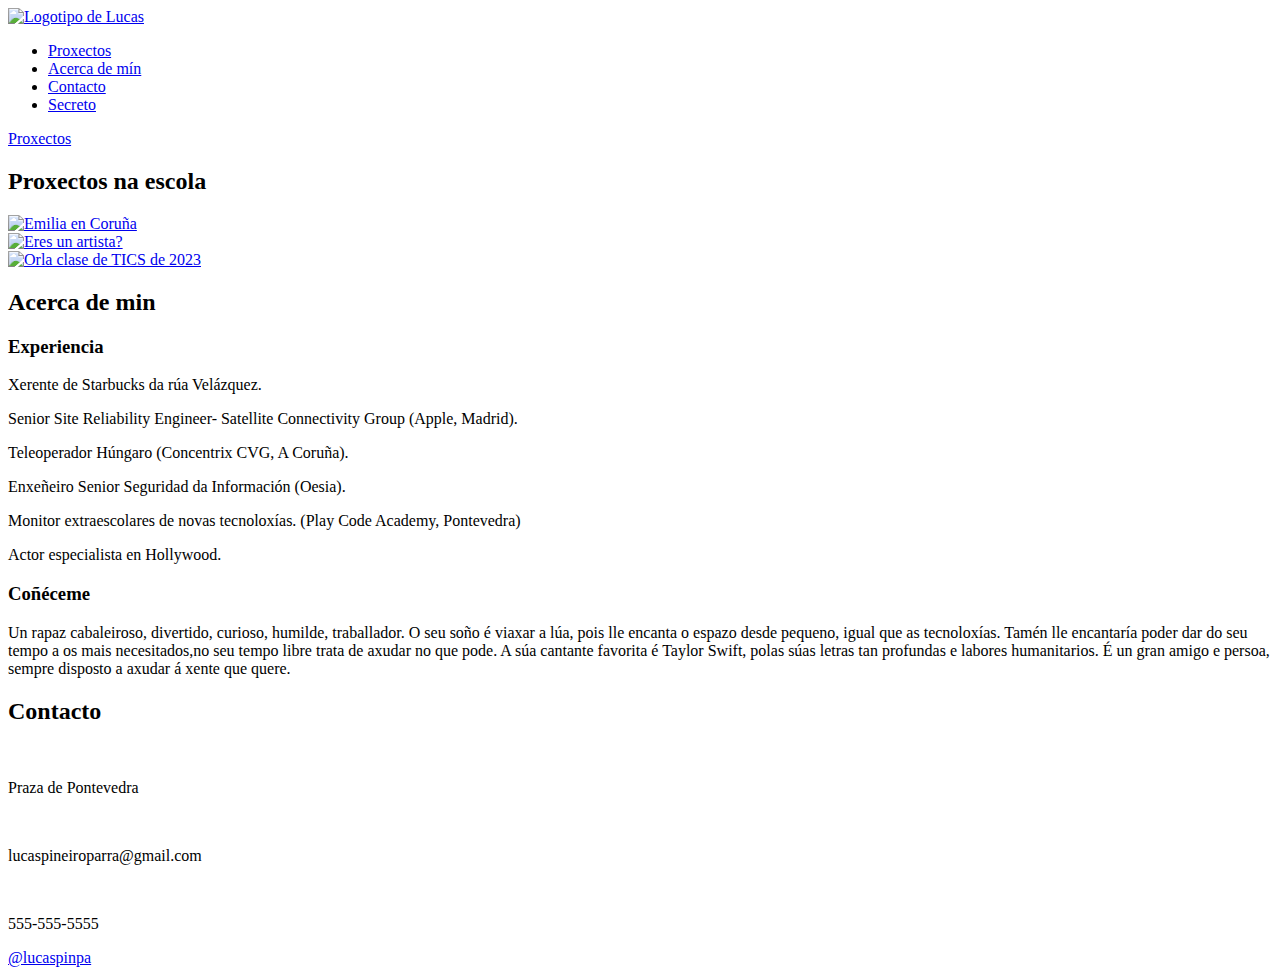
==== index.html @ 1175b790 "Create index.html" ====
<!DOCTYPE html>


<html lang="gl">
	<head>
		<meta charset="UTF-8" />
		<meta http-equiv="X-UA-Compatible" content="IE=edge" /> <!-- o atributo ten que ver coa compatibilidade do navegador onde se consulta a páxina web (http-equiv=”X-UA-Compatible”), e onde no atributo content, o valor ie=edge fai referencia ao antigo navegador Internet Explorer-->
		<meta name="viewport" content="width=device-width, initial-scale=1.0" /><!-- A metaetiqueta da ventana gráfica indica que o sitio web seguirá o ancho do dispositivo no que esté o usuario, xa sexa un móbil ou o escritorio-->
		<link rel="stylesheet" href="lucas.css" />
		<link rel="stylesheet" media="screen and (max-width:768px)" href="mobile.css" /> <!-- Cando a pantalla e menor a 768px toma a referencia de esta stylesheet, así customizamos para o móbil se queremos cambiar o layout-->
		
		<title>Lucas Piñeiro | Benvidos</title>
	
	</head>
	<body>
			<header id="cabeceiraprincipal">
				<nav id="navbar">
					<div class="container">
						<a href="#cabeceiraprincipal" class="logo"><img src="logo/logo2.png" alt="Logotipo de Lucas" /></a>
						<ul>
							<li><a href="#projects">Proxectos</a></li>
							<li><a href="#about">Acerca de mín</a></li>
							<li><a href="#contact">Contacto</a></li>
							<li> <a href='secreto.html'class="secreto"> Secreto </a></li>
						</ul>
					</div>
				</nav>
			</header>

			<div id="showcase">
				<div class="container">
					<a href="#projects" class="btn btn-outline">Proxectos</a>
				</div>
			
			</div>

<section id="projects">
			<div class="container">
				<h2>Proxectos na escola</h2>
				<div class="projects-row"><!--Creamos un contenedor que vai conter os seguintes 3 elementos-->
					<div class="projects-row-detail"> <!--1º elemento-->
						<a href="emilia.html"> <img src="proxecto/icono.jpg" alt="Emilia en Coruña" height=350px /> </a> <!--Introducimos un enlace a un vídeo pinchando nunha foto  -->
					</div>
					<div class="projects-row-detail"> <!-- 2º elemento-->
						<a href="artista.html"> <img src="proxecto/artista.jpg" alt=" Eres un artista?" width=350px height=350px/> </a>
					</div>
					<div class="projects-row-detail"> <!-- 3º elemento-->
						<a href="orla.html"> <img src="proxecto/orla.png" alt="Orla clase de TICS de 2023" width=350px height=350px /> </a>
					</div>
				</div>
			</div>
</section>

		<section id="about">
			<div class="container">
				<h2>Acerca de min</h2>
				<div class="about-row">
					<div class="about-row-experience">
						<h3>Experiencia</h3>
						<p class="large">Xerente de Starbucks da rúa Velázquez.</p>
						<p class="large">Senior Site Reliability Engineer- Satellite Connectivity Group (Apple, Madrid).</p>
						<p class="large">Teleoperador Húngaro (Concentrix CVG, A Coruña).</p>
						<p class="large">Enxeñeiro Senior Seguridad da Información (Oesia).</p>
						<p class="large">Monitor extraescolares de novas tecnoloxías. (Play Code Academy, Pontevedra)
						<p class="large">Actor especialista en Hollywood. </p>
					</div>
					<div class="about-row-me">
						<h3>Coñéceme</h3>
						<p class="medium">Un rapaz cabaleiroso, divertido, curioso, humilde, traballador. O seu soño é viaxar a lúa, pois lle encanta o espazo desde pequeno, igual que as tecnoloxías. Tamén lle encantaría poder dar do seu tempo a os mais necesitados,no seu tempo libre trata de axudar no que pode. A súa cantante favorita é Taylor Swift, polas súas letras tan profundas e labores humanitarios. É un gran amigo e persoa, sempre disposto a axudar á xente que quere.
						</p>
					</div>
				</div>
			</div>
		</section>

		<section id="contact">
			<div class="container">
				<h2>Contacto</h2>
				<div class="contact-row">
					<div class="contact-row-icon">
						<img src="iconos/ubicacion.png" alt="" />
						<p class="texto-contacto">Praza de Pontevedra</p>
					</div>
					<div class="contact-row-icon">
						<img src="iconos/correo.png" alt="" />
						<p class="texto-contacto">lucaspineiroparra@gmail.com</p>
					</div>
					<div class="contact-row-icon">
						<img src="iconos/llamada.png" alt="" />
						<p class="texto-contacto">555-555-5555</p>
					</div>
				</div>
			</div>
		</section>

		<footer id="mainfooter">
			<div class="insta">
	 <a href="https://www.instagram.com/lucaspinpa/?hl=es" class="instagram" 
					> @lucaspinpa</a>
				
			</div>
			
		</footer>
	</body>
</html>
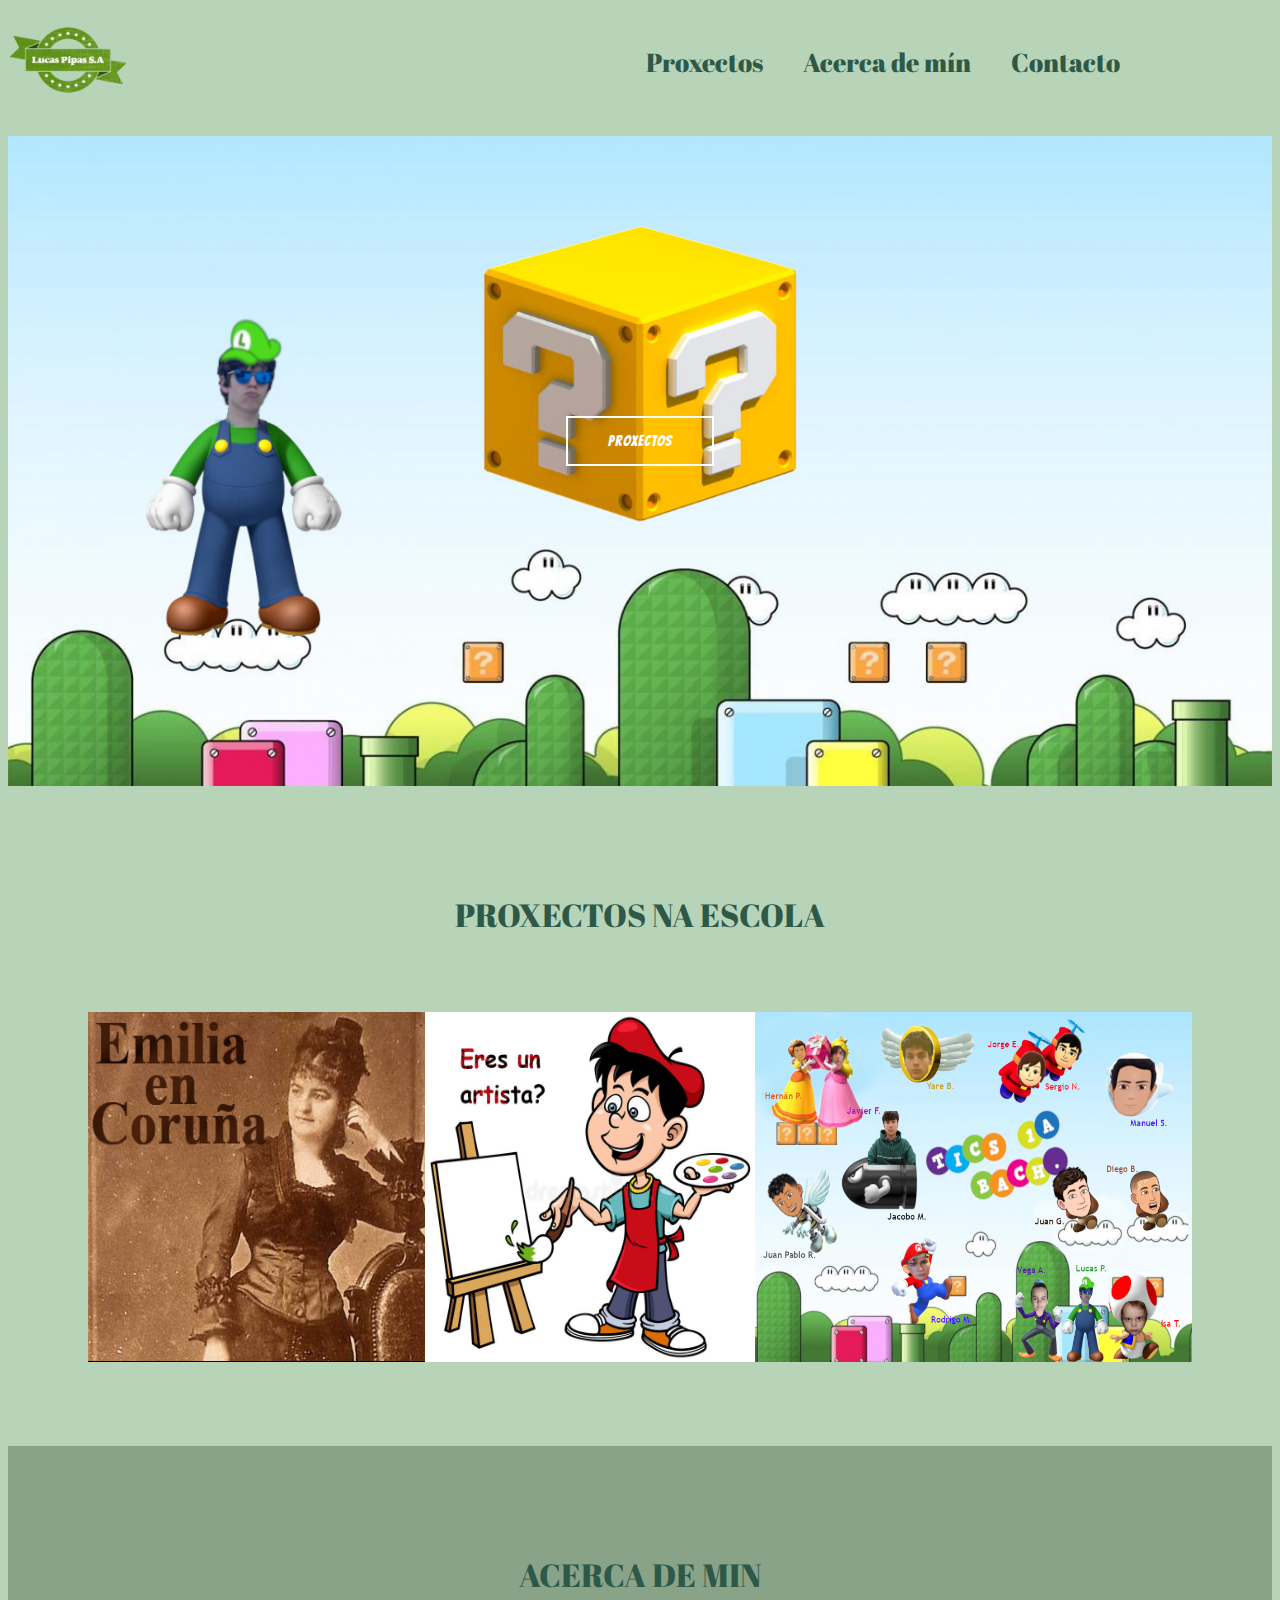
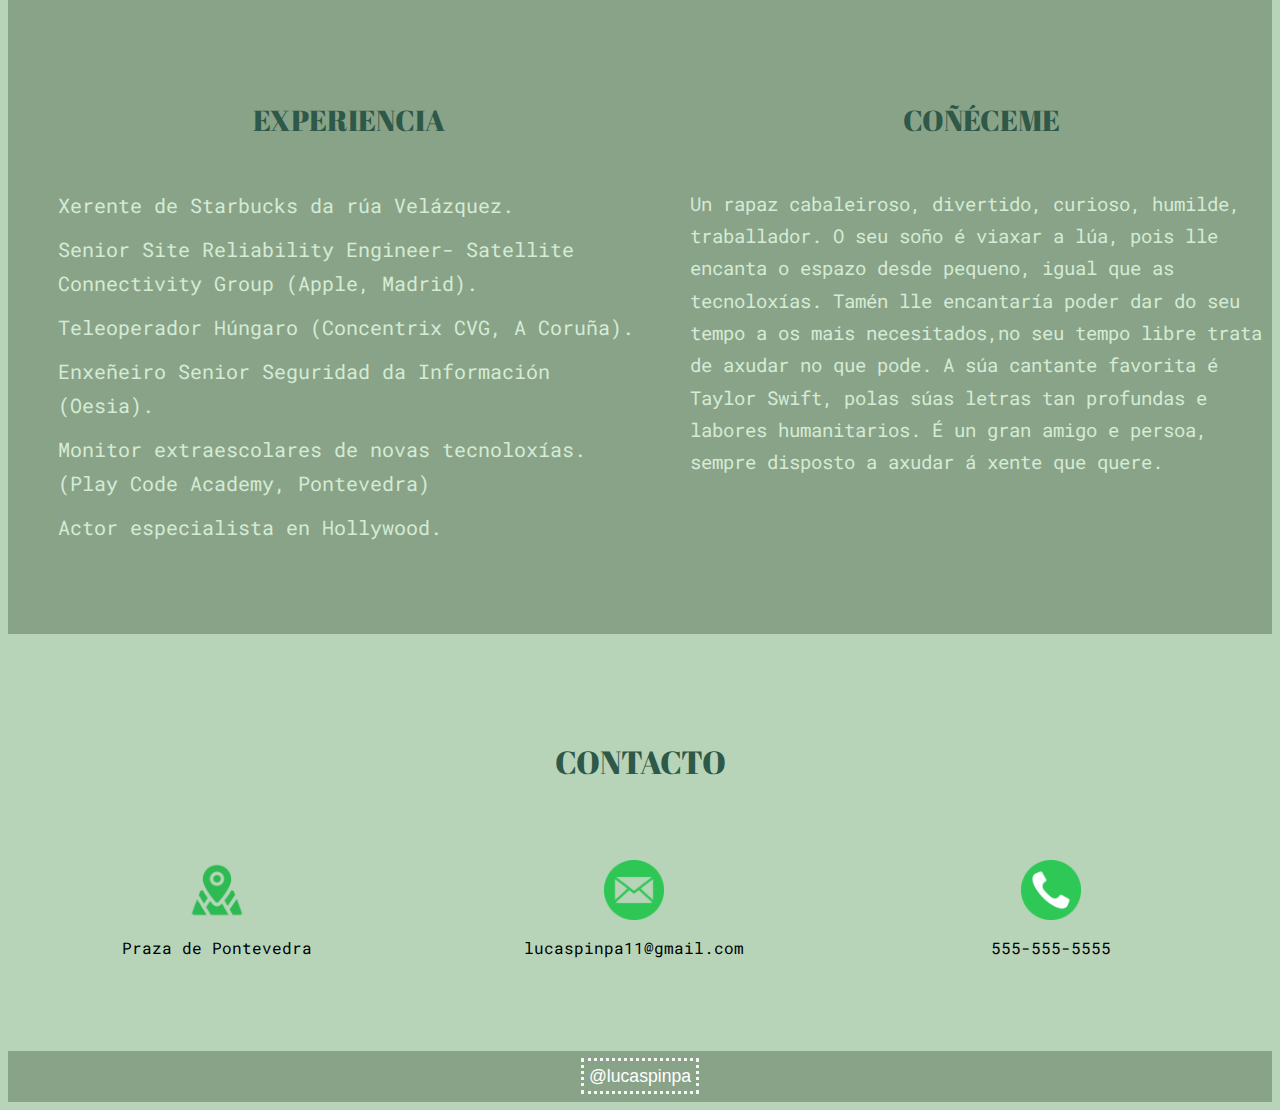
==== commit a4b1f64e: "Update index.html" ====
--- a/index.html
+++ b/index.html
@@ -84,7 +84,7 @@
 					</div>
 					<div class="contact-row-icon">
 						<img src="iconos/correo.png" alt="" />
-						<p class="texto-contacto">lucaspineiroparra@gmail.com</p>
+						<p class="texto-contacto">lucaspinpa11@gmail.com</p>
 					</div>
 					<div class="contact-row-icon">
 						<img src="iconos/llamada.png" alt="" />
--- a/lucas.css
+++ b/lucas.css
@@ -0,0 +1,225 @@
+/*importamos o tipo de letra "bangers" de google fonts. Buscar titorial de como importanr fontes de Google Fonts*/
+
+@import url('https://fonts.googleapis.com/css2?family=Bangers&display=swap');
+@import url('https://fonts.googleapis.com/css2?family=Abril+Fatface&display=swap');
+@import url('https://fonts.googleapis.com/css2?family=Roboto+Mono&display=swap');
+
+/*Hacemos un reset a todos os espazos que deixa o navegador por defecto* */
+
+{*
+	margin: 0;
+	padding: 0;
+	box-sizing: border-box;
+}
+
+/* Estilos principais */
+
+body {background-color: #b8d4b8}
+h2 {
+	font-size: 2rem; /*(tamaño 16 pixeles) por 1.8, onde rem=16 pix*/
+	text-align: center;
+	text-transform: uppercase; /*transforma todas as letras de h2 en maísculas*/
+	font-weight: 500; /*ancho da letra*/
+	padding-bottom: 50px; /*deixa un espacio por debaixo de 50px*/
+	font-family: 'Abril Fatface', serif; /*tipo de letra que importamos de google fonts*/
+	color: #2E5848;
+}
+
+h3 {
+	font-size: 1.8rem;
+	text-align: center;
+	text-transform: uppercase;
+	padding-bottom: 20px;
+	font-weight: 400;
+	font-family: 'Abril Fatface';
+	color: #2E5848;
+}
+
+p {
+	font-size: 1rem;
+	margin: 10px 0; /*marxe superior e inferior de 10px e marxe esquerda e dereita de 0 puntos*/
+	line-height: 1.7em; /*salto de línea*/
+}
+
+a {
+	text-decoration: none;
+} /* enlaces sen a liña que ten por defecto, e decir lle quito a liña*/
+
+/* Utility Classes */
+
+.container {
+	margin: 0; /* 0px de marxen vertical, centrado horizontalmente */
+	max-width: 1300px; /*coloca o ancho de 1300px como valor máximo do container*/
+	overflow: auto;
+	padding: 0; /*crea un espacio en los bordes*/
+}
+
+.large {
+	font-size: 20px;
+}
+
+.texto-contacto{
+	font-size: 16px;
+}
+
+.medium{
+	font-size: 19px;
+}
+
+.btn {
+	display: inline-block;
+	font-size: 15px;
+	padding: 15px 40px; /*me permite separar el texto da liña do botón: 15px arriba/abaixo e 40px esquerda, dereita*/
+	letter-spacing: 1px; /*separación entre letras*/
+	font-family: 'Bangers';
+}
+.btn-outline {
+	background: transparent;
+	border: 2px solid #fff; /*color blanco*/
+	color: #fff;
+	text-transform: uppercase;
+	font-weight: 300; }
+
+.btn-outline:hover { /*cando pase o ratón por encima que me cambie os cores de fondo e das letras*/
+	background: #AFC9A4; /*cor branco en Hex*/
+	color: black;/*cor negro en Hex*/
+}
+
+/* Navbar */
+#navbar {
+	overflow: auto; / *define o que fai se o tamaño e moi grande*/
+	padding-top: 20px;
+	padding-bottom: 20px;
+}
+
+#navbar a {
+	color: #000; /*cor do enlace de cor negro*/
+}
+
+#navbar .logo {
+	float: left; /*posiciona a esquerda do contenedor*/
+	padding-top: 12px;
+}
+
+#navbar img {
+	height: 80px;
+}
+
+#navbar ul {
+	list-style: none; /*lle quitamos os puntos a lista non ordeada*/
+	float: right; /*mandamos o menú a dereita do contenedor*/
+
+}
+
+#navbar ul li {
+	float: left; /*en vez de listarse os list items, (li) en vertical, se teñen que poñer xuntos na mesma liña*/ 
+}
+
+#navbar ul li a { 
+	display: block;
+	padding: 20px;
+	text-align: center;
+	font-size: 26px;
+	font-family: 'Abril Fatface';
+	color: #2E5848;
+
+}
+
+
+#showcase {
+ 	background-image: url("img1.jpg");
+ 	background: ;background-repeat: no-repeat;
+	background-position: center;
+	background-size: cover; /*Scales the image (while preserving its ratio) to the smallest possible size to fill the container*/
+	height: 450px; /*altura da foto principal*/
+	text-align: center;
+	padding: 100px;
+
+}
+#showcase .btn {
+	margin-top: 180px;   /*distancia dende enriba para poñer o botón de proxectos na foto principal*/
+}
+
+/* Projects */
+#projects {
+	padding: 80px ;
+}
+
+.projects-row {
+	display: flex;
+
+	/*crea un display axustando as fotos nunha liña, se non o utilizo se ven en filas*/
+}
+
+.projects-row img {
+	width: 100%; /*axusta ao 100% a imaxe*/
+}
+
+/* About */
+#about {
+	padding: 80px 0;
+	background: #89a389;
+	font-family: 'Roboto Mono';
+	color: #d5ebd5
+}
+
+.about-row {
+	display: flex;
+}
+
+.about-row-experience,
+.about-row-me {
+	width: 50%;/*a mitad da pantalla*/
+	padding-left: 50px;
+}
+
+
+/* Contact */
+#contact {
+	padding: 80px 0;
+}
+
+.contact-row {
+	text-align: center;	
+	display: flex;
+	font-family: 'Roboto Mono'
+}
+.contact-row-icon {
+	width: 33%;
+	text-align: center;
+}
+
+.contact-row-icon img {
+	height: 60px;
+}
+
+/* Footer */
+#mainfooter {
+	background: #89a389;
+	text-align: center;
+	padding-top: 15px;
+	padding-bottom: 15px
+}
+.instagram{
+  padding-inline: 5px;
+  padding-block: 5px;
+  border: whitesmoke;
+  border-style: dotted;
+  color: white;
+  font-size: 1.1rem;
+  font-family: Arial;
+  text-align: center;
+  
+}
+.instagram:hover{
+  background-color: #BDECB6;
+  color: #2E5848;
+}
+.insta {height: 100%;
+width: 100%}
+
+.secreto {opacity: 0%}
+
+.secreto:hover {opacity: 100%;
+background-color: #BDECB6 }
+	
--- a/mobile.css
+++ b/mobile.css
@@ -0,0 +1,37 @@
+#projects,
+#about,
+#contact {
+	padding: 50px 0;
+}
+
+/* About */
+#about p,
+#about h3 {
+	text-align: center;
+}
+#showcase {
+ 	background-image: url("img1.jpg");
+ 	background: ;background-repeat: no-repeat;
+	background-position: center;
+	background-size: cover; /*Scales the image (while preserving its ratio) to the smallest possible size to fill the container*/
+	height: 100px; /*cambiamos a altura a 100 para que sexa máis pequena*/
+	text-align: center;
+	padding: 100px;
+
+}
+
+.about-row {
+	flex-wrap: wrap;/* permite colocar os 2 elementos de about me en dúas liñas*/
+}
+
+.about-row-experience,
+.about-row-me {
+	width: 100%;
+	padding-left: 0;
+}
+
+/* Contact */
+#contact p {
+	font-size: 12px;
+}
+
